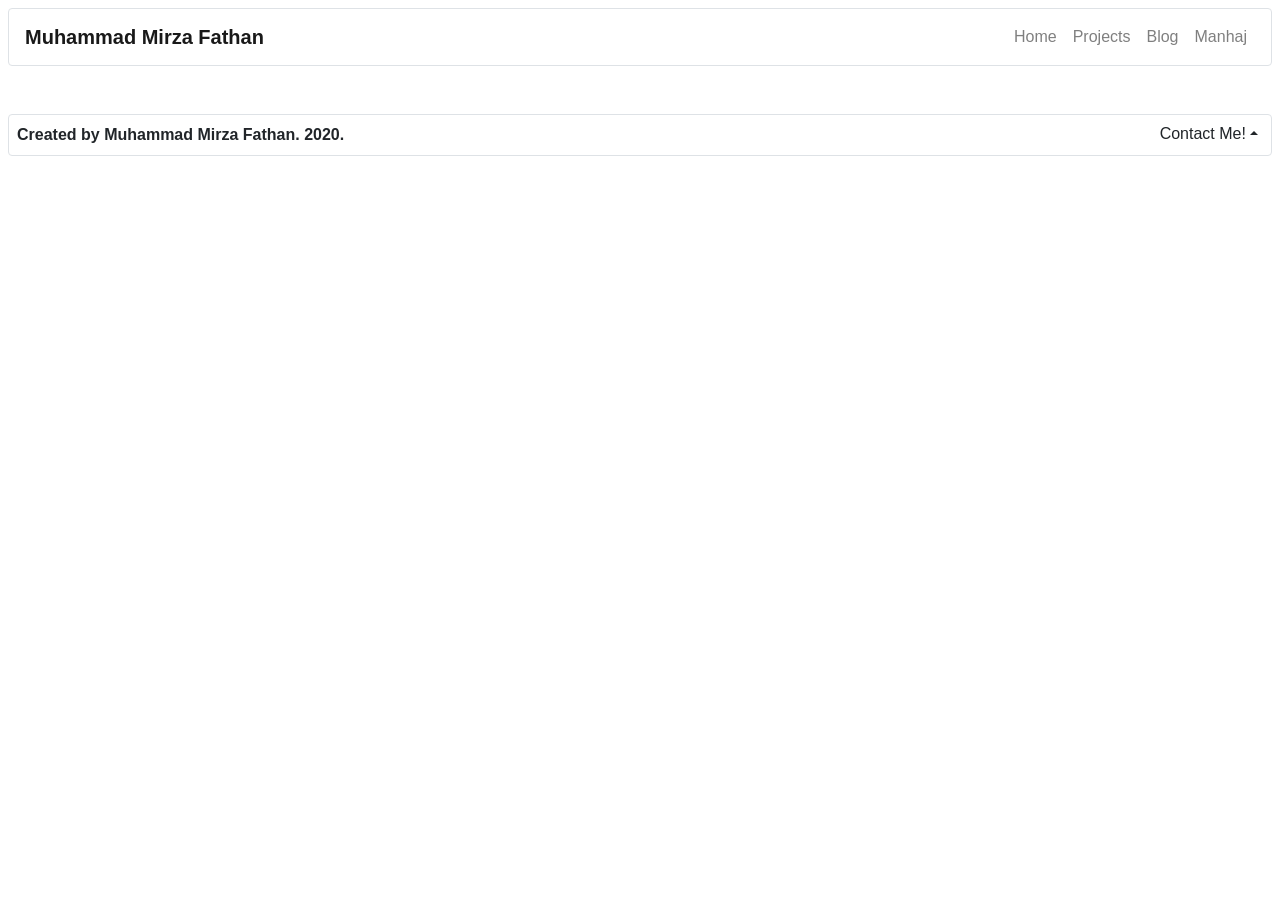
==== index.html @ 9f0d0200 "Updates" ====
<!doctype html><html lang="en"><head><meta charset="utf-8"/><link rel="icon" href="/favicon.ico"/><meta name="viewport" content="width=device-width,initial-scale=1"/><meta name="theme-color" content="#000000"/><meta name="description" content="Web site created using create-react-app"/><link rel="apple-touch-icon" href="/logo192.png"/><link rel="manifest" href="/manifest.json"/><title>Muhammad Mirza Fathan</title><link href="/static/css/2.8aa5a7f8.chunk.css" rel="stylesheet"><link href="/static/css/main.d60ac7a0.chunk.css" rel="stylesheet"></head><body><noscript>You need to enable JavaScript to run this app.</noscript><div id="root"></div><script>!function(e){function t(t){for(var n,l,f=t[0],i=t[1],a=t[2],c=0,s=[];c<f.length;c++)l=f[c],Object.prototype.hasOwnProperty.call(o,l)&&o[l]&&s.push(o[l][0]),o[l]=0;for(n in i)Object.prototype.hasOwnProperty.call(i,n)&&(e[n]=i[n]);for(p&&p(t);s.length;)s.shift()();return u.push.apply(u,a||[]),r()}function r(){for(var e,t=0;t<u.length;t++){for(var r=u[t],n=!0,f=1;f<r.length;f++){var i=r[f];0!==o[i]&&(n=!1)}n&&(u.splice(t--,1),e=l(l.s=r[0]))}return e}var n={},o={1:0},u=[];function l(t){if(n[t])return n[t].exports;var r=n[t]={i:t,l:!1,exports:{}};return e[t].call(r.exports,r,r.exports,l),r.l=!0,r.exports}l.m=e,l.c=n,l.d=function(e,t,r){l.o(e,t)||Object.defineProperty(e,t,{enumerable:!0,get:r})},l.r=function(e){"undefined"!=typeof Symbol&&Symbol.toStringTag&&Object.defineProperty(e,Symbol.toStringTag,{value:"Module"}),Object.defineProperty(e,"__esModule",{value:!0})},l.t=function(e,t){if(1&t&&(e=l(e)),8&t)return e;if(4&t&&"object"==typeof e&&e&&e.__esModule)return e;var r=Object.create(null);if(l.r(r),Object.defineProperty(r,"default",{enumerable:!0,value:e}),2&t&&"string"!=typeof e)for(var n in e)l.d(r,n,function(t){return e[t]}.bind(null,n));return r},l.n=function(e){var t=e&&e.__esModule?function(){return e.default}:function(){return e};return l.d(t,"a",t),t},l.o=function(e,t){return Object.prototype.hasOwnProperty.call(e,t)},l.p="/";var f=this.webpackJsonptest1=this.webpackJsonptest1||[],i=f.push.bind(f);f.push=t,f=f.slice();for(var a=0;a<f.length;a++)t(f[a]);var p=i;r()}([])</script><script src="/static/js/2.97942de1.chunk.js"></script><script src="/static/js/main.5f467a97.chunk.js"></script></body></html>
---- static/css/main.d60ac7a0.chunk.css ----
body{margin:0;font-family:-apple-system,BlinkMacSystemFont,"Segoe UI","Roboto","Oxygen","Ubuntu","Cantarell","Fira Sans","Droid Sans","Helvetica Neue",sans-serif;-webkit-font-smoothing:antialiased;-moz-osx-font-smoothing:grayscale}code{font-family:source-code-pro,Menlo,Monaco,Consolas,"Courier New",monospace}.g-card{margin:10px}.g-card-image{border-radius:70px;margin:10px;width:90%;max-width:240px;height:auto;box-shadow:0 0 10px 1px #ccc}.g-card-info{margin:10px;min-height:100px;padding:15px;border-radius:20px}.g-card-title{font-size:24px;margin:0;font-weight:700}.g-card-sub-title{font-size:16px;margin:0}.success-msg{color:#57a773;padding:10px 15px}.err-msg{color:#ee6352;padding:10px 15px}.nget{margin:0;padding:0;background-color:#00f}.nget1{background-color:red}.title-sub{border-bottom:1px solid #000;padding-bottom:7px}.align-right{margin-right:0}.App{text-align:center}.App-logo{height:40vmin;pointer-events:none}@media (prefers-reduced-motion:no-preference){.App-logo{-webkit-animation:App-logo-spin 20s linear infinite;animation:App-logo-spin 20s linear infinite}}.App-header{background-color:#282c34;min-height:100vh;display:flex;flex-direction:column;align-items:center;justify-content:center;font-size:calc(10px + 2vmin);color:#fff}.App-link{color:#61dafb}@-webkit-keyframes App-logo-spin{0%{transform:rotate(0deg)}to{transform:rotate(1turn)}}@keyframes App-logo-spin{0%{transform:rotate(0deg)}to{transform:rotate(1turn)}}
/*# sourceMappingURL=main.d60ac7a0.chunk.css.map */
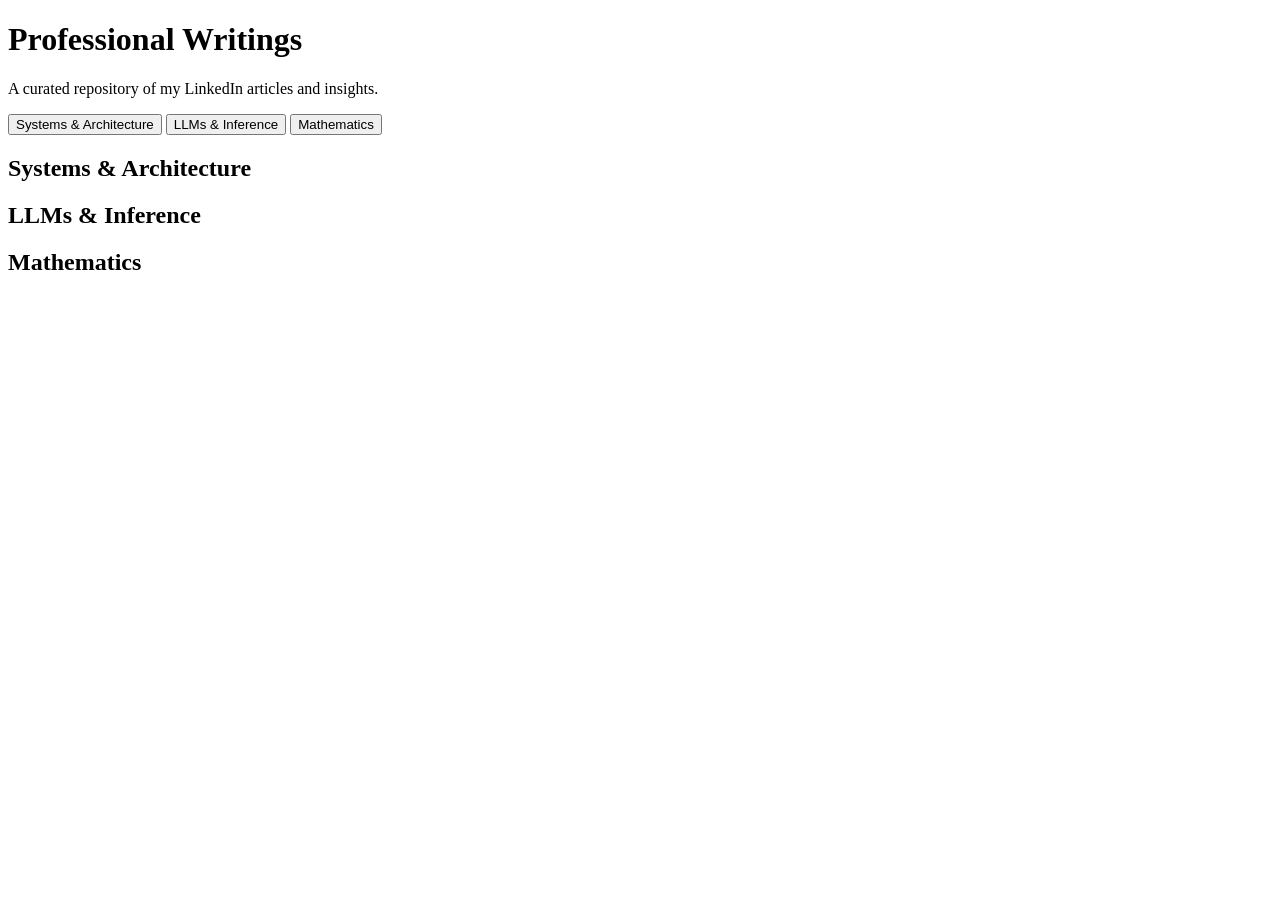
==== commit edb3b527: "Revise index.html for portfolio layout and styling Updated the HTML structure and content for the po" ====
--- a/index.html
+++ b/index.html
@@ -1 +1,46 @@
-<!doctype html><html lang="en"><head><meta charset="utf-8"/><link rel="icon" href="/favicon.ico"/><meta name="viewport" content="width=device-width,initial-scale=1"/><meta name="theme-color" content="#000000"/><meta name="description" content="Web site created using create-react-app"/><link rel="apple-touch-icon" href="/logo192.png"/><link rel="manifest" href="/manifest.json"/><title>Muhammad Mirza Fathan</title><link href="/static/css/2.8aa5a7f8.chunk.css" rel="stylesheet"><link href="/static/css/main.d60ac7a0.chunk.css" rel="stylesheet"></head><body><noscript>You need to enable JavaScript to run this app.</noscript><div id="root"></div><script>!function(e){function t(t){for(var n,l,f=t[0],i=t[1],a=t[2],c=0,s=[];c<f.length;c++)l=f[c],Object.prototype.hasOwnProperty.call(o,l)&&o[l]&&s.push(o[l][0]),o[l]=0;for(n in i)Object.prototype.hasOwnProperty.call(i,n)&&(e[n]=i[n]);for(p&&p(t);s.length;)s.shift()();return u.push.apply(u,a||[]),r()}function r(){for(var e,t=0;t<u.length;t++){for(var r=u[t],n=!0,f=1;f<r.length;f++){var i=r[f];0!==o[i]&&(n=!1)}n&&(u.splice(t--,1),e=l(l.s=r[0]))}return e}var n={},o={1:0},u=[];function l(t){if(n[t])return n[t].exports;var r=n[t]={i:t,l:!1,exports:{}};return e[t].call(r.exports,r,r.exports,l),r.l=!0,r.exports}l.m=e,l.c=n,l.d=function(e,t,r){l.o(e,t)||Object.defineProperty(e,t,{enumerable:!0,get:r})},l.r=function(e){"undefined"!=typeof Symbol&&Symbol.toStringTag&&Object.defineProperty(e,Symbol.toStringTag,{value:"Module"}),Object.defineProperty(e,"__esModule",{value:!0})},l.t=function(e,t){if(1&t&&(e=l(e)),8&t)return e;if(4&t&&"object"==typeof e&&e&&e.__esModule)return e;var r=Object.create(null);if(l.r(r),Object.defineProperty(r,"default",{enumerable:!0,value:e}),2&t&&"string"!=typeof e)for(var n in e)l.d(r,n,function(t){return e[t]}.bind(null,n));return r},l.n=function(e){var t=e&&e.__esModule?function(){return e.default}:function(){return e};return l.d(t,"a",t),t},l.o=function(e,t){return Object.prototype.hasOwnProperty.call(e,t)},l.p="/";var f=this.webpackJsonptest1=this.webpackJsonptest1||[],i=f.push.bind(f);f.push=t,f=f.slice();for(var a=0;a<f.length;a++)t(f[a]);var p=i;r()}([])</script><script src="/static/js/2.97942de1.chunk.js"></script><script src="/static/js/main.5f467a97.chunk.js"></script></body></html>+<!DOCTYPE html>
+<html lang="en">
+<head>
+    <meta charset="UTF-8">
+    <meta name="viewport" content="width=device-width, initial-scale=1.0">
+    <title>Writings | Portfolio</title>
+    <link rel="stylesheet" href="style.css">
+</head>
+<body>
+    <div class="container">
+        <header>
+            <h1>Professional Writings</h1>
+            <p class="subtitle">A curated repository of my LinkedIn articles and insights.</p>
+        </header>
+
+        <!-- Navigation Buttons -->
+        <nav class="theme-nav">
+            <button class="theme-btn active" data-theme="architecture">Systems & Architecture</button>
+            <button class="theme-btn" data-theme="llm">LLMs & Inference</button>
+            <button class="theme-btn" data-theme="math">Mathematics</button>
+        </nav>
+
+        <!-- Content Sections -->
+        <main id="content">
+            <section id="architecture" class="theme-section active">
+                <h2>Systems & Architecture</h2>
+                <div class="feed-container"></div>
+            </section>
+
+            <section id="llm" class="theme-section">
+                <h2>LLMs & Inference</h2>
+                <div class="feed-container"></div>
+            </section>
+
+            <section id="math" class="theme-section">
+                <h2>Mathematics</h2>
+                <div class="feed-container"></div>
+            </section>
+        </main>
+    </div>
+
+    <!-- Scripts must load in this order -->
+    <script src="data.js"></script>
+    <script src="script.js"></script>
+</body>
+</html>
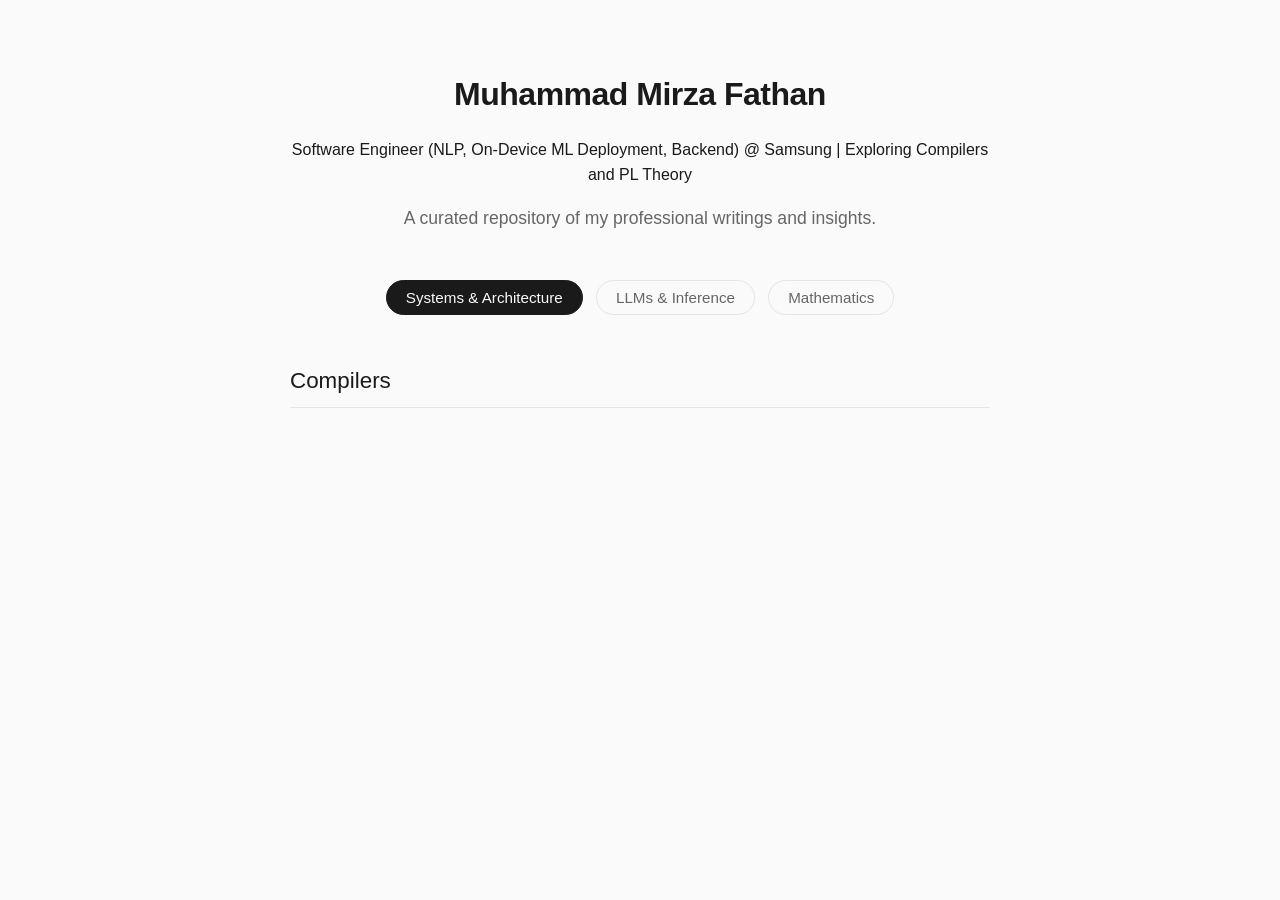
==== commit 2be72559: "Update header and section titles in index.html" ====
--- a/index.html
+++ b/index.html
@@ -8,9 +8,14 @@
 </head>
 <body>
     <div class="container">
-        <header>
-            <h1>Professional Writings</h1>
-            <p class="subtitle">A curated repository of my LinkedIn articles and insights.</p>
+        <header class="profile-header">
+            <h1>Muhammad Mirza Fathan</h1>
+            <p class="profile-headline">
+                Software Engineer (NLP, On-Device ML Deployment, Backend) @ Samsung
+                <span class="headline-divider">|</span> 
+                <span class="headline-sub">Exploring Compilers and PL Theory</span>
+            </p>
+            <p class="subtitle">A curated repository of my professional writings and insights.</p>
         </header>
 
         <!-- Navigation Buttons -->
@@ -22,20 +27,11 @@
 
         <!-- Content Sections -->
         <main id="content">
-            <section id="architecture" class="theme-section active">
-                <h2>Systems & Architecture</h2>
+            <section id="compilers" class="theme-section active">
+                <h2>Compilers</h2>
                 <div class="feed-container"></div>
             </section>
 
-            <section id="llm" class="theme-section">
-                <h2>LLMs & Inference</h2>
-                <div class="feed-container"></div>
-            </section>
-
-            <section id="math" class="theme-section">
-                <h2>Mathematics</h2>
-                <div class="feed-container"></div>
-            </section>
         </main>
     </div>
 
--- a/style.css
+++ b/style.css
@@ -0,0 +1,108 @@
+:root {
+    --bg-color: #fafafa;
+    --text-color: #1a1a1a;
+    --accent-color: #666;
+    --border-color: #e5e5e5;
+}
+
+body {
+    font-family: -apple-system, BlinkMacSystemFont, "Segoe UI", Roboto, Helvetica, Arial, sans-serif;
+    background-color: var(--bg-color);
+    color: var(--text-color);
+    line-height: 1.6;
+    margin: 0;
+    padding: 0;
+}
+
+.container {
+    max-width: 700px;
+    margin: 0 auto;
+    padding: 3rem 1.5rem;
+}
+
+header {
+    margin-bottom: 3rem;
+    text-align: center;
+}
+
+h1 {
+    font-weight: 600;
+    font-size: 2rem;
+    letter-spacing: -0.5px;
+    margin-bottom: 0.5rem;
+}
+
+.subtitle {
+    color: var(--accent-color);
+    font-size: 1.1rem;
+    margin-top: 0;
+}
+
+.theme-nav {
+    display: flex;
+    gap: 0.8rem;
+    justify-content: center;
+    flex-wrap: wrap;
+    margin-bottom: 3rem;
+}
+
+.theme-btn {
+    background: none;
+    border: 1px solid var(--border-color);
+    padding: 0.5rem 1.2rem;
+    border-radius: 20px;
+    cursor: pointer;
+    font-size: 0.95rem;
+    color: var(--accent-color);
+    transition: all 0.2s ease;
+}
+
+.theme-btn:hover {
+    border-color: var(--text-color);
+    color: var(--text-color);
+}
+
+.theme-btn.active {
+    background: var(--text-color);
+    color: var(--bg-color);
+    border-color: var(--text-color);
+}
+
+.theme-section {
+    display: none;
+}
+
+.theme-section.active {
+    display: block;
+    animation: fadeIn 0.4s ease-in-out;
+}
+
+h2 {
+    font-weight: 500;
+    font-size: 1.4rem;
+    border-bottom: 1px solid var(--border-color);
+    padding-bottom: 0.5rem;
+    margin-bottom: 2rem;
+}
+
+.post-container {
+    background: #ffffff;
+    border: 1px solid var(--border-color);
+    border-radius: 8px;
+    padding: 1rem;
+    margin-bottom: 2rem;
+    box-shadow: 0 4px 6px rgba(0,0,0,0.02);
+    overflow: hidden;
+}
+
+.placeholder {
+    text-align: center;
+    color: var(--accent-color);
+    font-style: italic;
+    padding: 2rem 0;
+}
+
+@keyframes fadeIn {
+    from { opacity: 0; transform: translateY(10px); }
+    to { opacity: 1; transform: translateY(0); }
+}
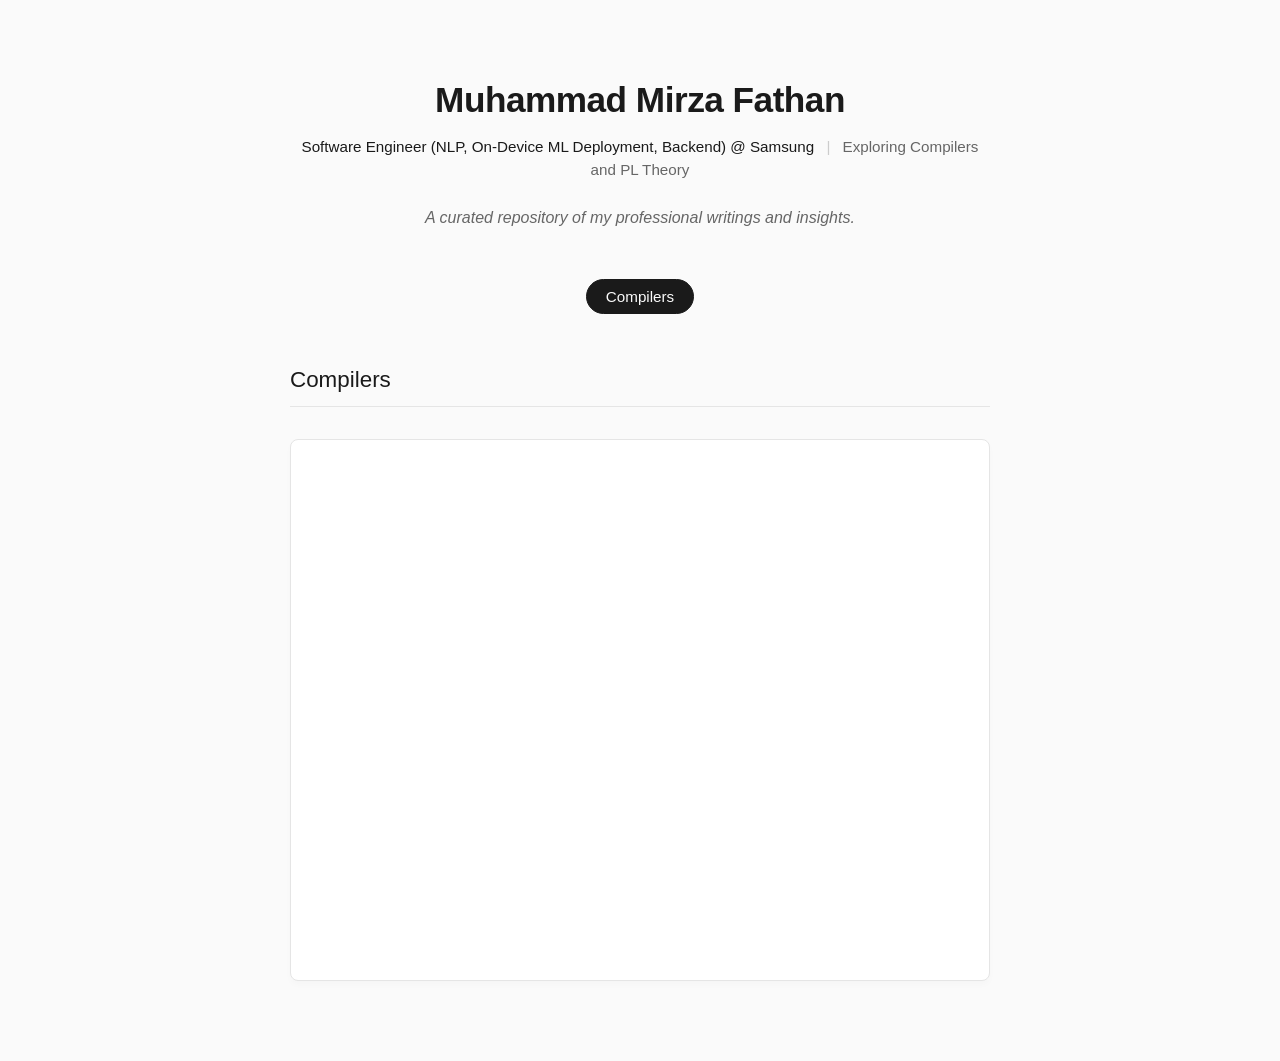
==== commit 274b617d: "Update navigation button for Compilers Replaced button for 'Systems & Architecture' with 'Compilers'" ====
--- a/index.html
+++ b/index.html
@@ -20,9 +20,7 @@
 
         <!-- Navigation Buttons -->
         <nav class="theme-nav">
-            <button class="theme-btn active" data-theme="architecture">Systems & Architecture</button>
-            <button class="theme-btn" data-theme="llm">LLMs & Inference</button>
-            <button class="theme-btn" data-theme="math">Mathematics</button>
+            <button class="theme-btn active" data-theme="architecture">Compilers</button>
         </nav>
 
         <!-- Content Sections -->
--- a/style.css
+++ b/style.css
@@ -20,24 +20,46 @@
     padding: 3rem 1.5rem;
 }
 
-header {
+/* --- Profile Header Styles --- */
+.profile-header {
     margin-bottom: 3rem;
     text-align: center;
 }
 
 h1 {
     font-weight: 600;
-    font-size: 2rem;
+    font-size: 2.2rem;
     letter-spacing: -0.5px;
-    margin-bottom: 0.5rem;
+    margin-bottom: 0.2rem;
+    color: var(--text-color);
+}
+
+.profile-headline {
+    font-size: 0.95rem;
+    font-weight: 500;
+    color: var(--text-color);
+    margin: 0.5rem 0 1.5rem 0;
+    line-height: 1.5;
+}
+
+.headline-divider {
+    color: #ccc;
+    margin: 0 8px;
+    font-weight: 300;
+}
+
+.headline-sub {
+    color: var(--accent-color);
 }
 
 .subtitle {
     color: var(--accent-color);
-    font-size: 1.1rem;
+    font-size: 1rem;
     margin-top: 0;
+    font-style: italic;
 }
 
+/* --- Navigation Styles --- */
 .theme-nav {
     display: flex;
     gap: 0.8rem;
@@ -68,6 +90,7 @@
     border-color: var(--text-color);
 }
 
+/* --- Content & Feed Styles --- */
 .theme-section {
     display: none;
 }
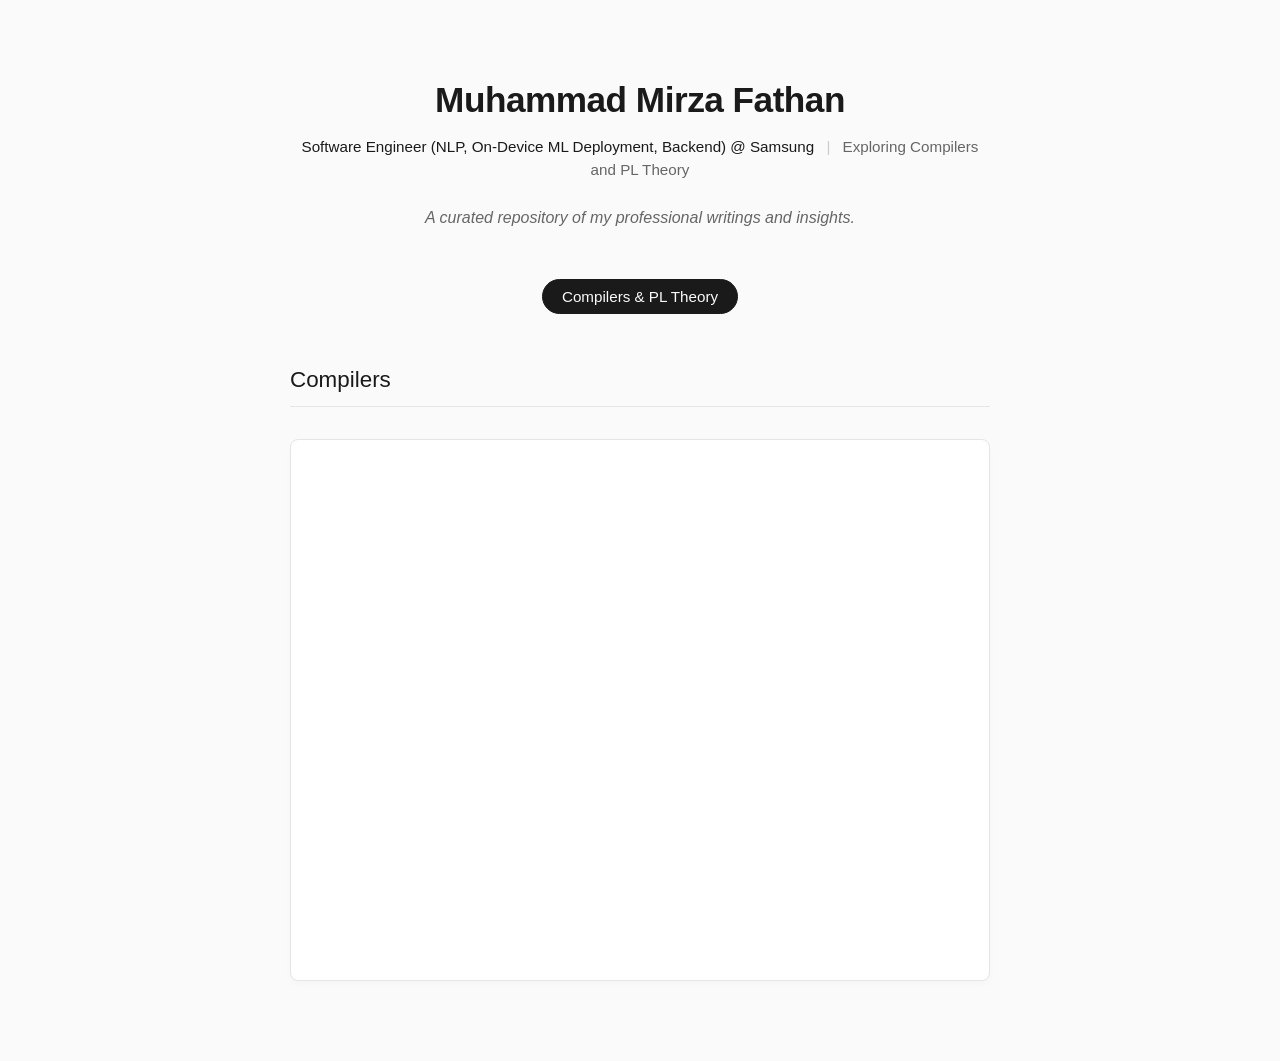
==== commit 6542f8b5: "Update button text for Compilers navigation" ====
--- a/index.html
+++ b/index.html
@@ -20,7 +20,7 @@
 
         <!-- Navigation Buttons -->
         <nav class="theme-nav">
-            <button class="theme-btn active" data-theme="architecture">Compilers</button>
+            <button class="theme-btn active" data-theme="compilers">Compilers & PL Theory</button>
         </nav>
 
         <!-- Content Sections -->
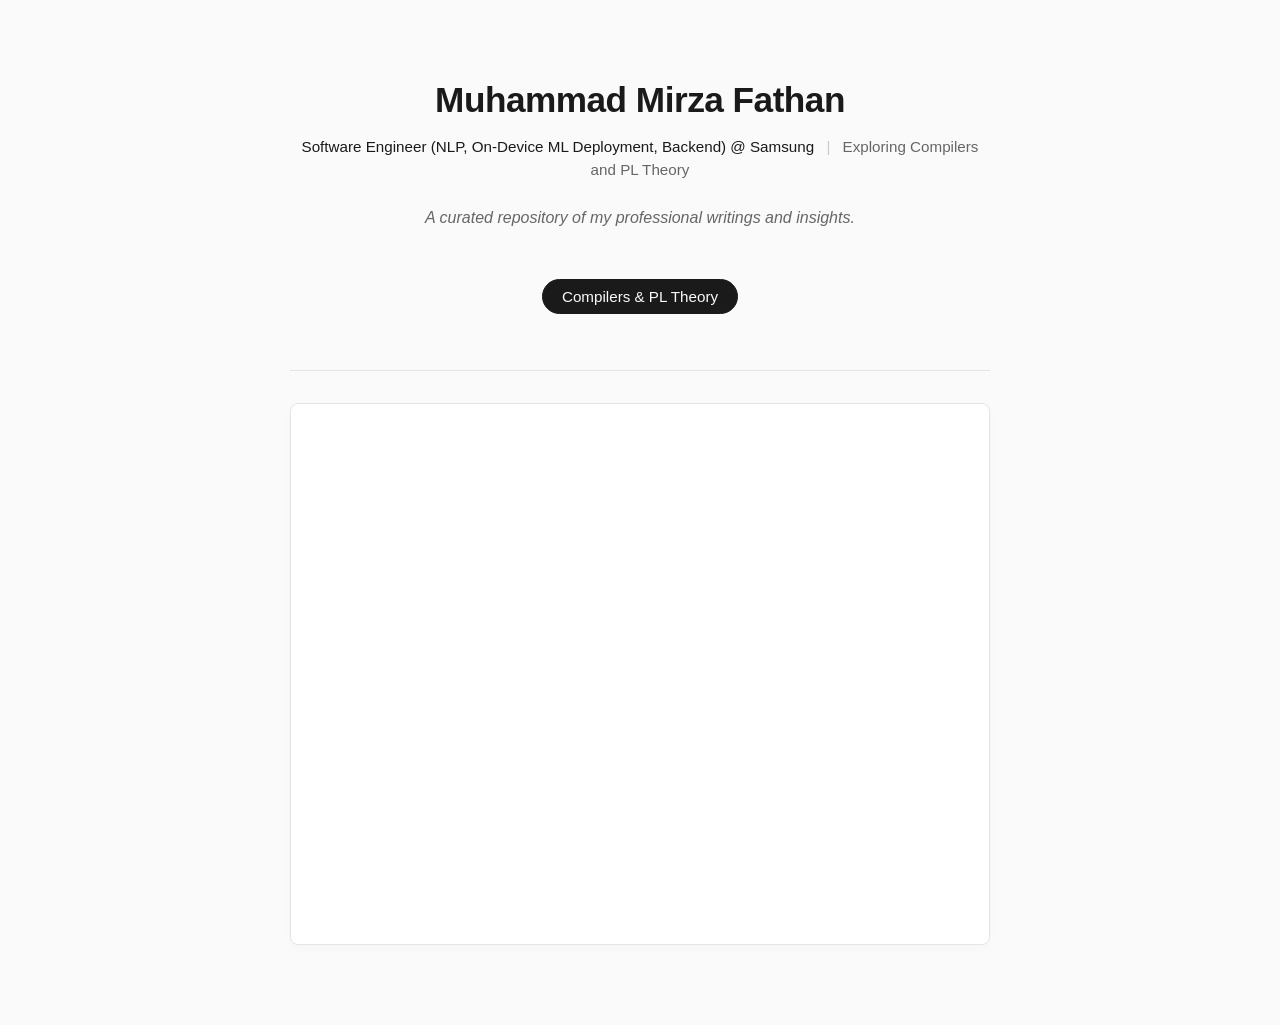
==== commit 2006a8fa: "Update index.html" ====
--- a/index.html
+++ b/index.html
@@ -4,6 +4,7 @@
     <meta charset="UTF-8">
     <meta name="viewport" content="width=device-width, initial-scale=1.0">
     <title>Writings | Portfolio</title>
+    <link rel="icon" href="data:image/svg+xml,<svg xmlns='http://www.w3.org/2000/svg' viewBox='0 0 100 100'><text y='.9em' font-size='90'>📝</text></svg>">
     <link rel="stylesheet" href="style.css">
 </head>
 <body>
@@ -26,7 +27,7 @@
         <!-- Content Sections -->
         <main id="content">
             <section id="compilers" class="theme-section active">
-                <h2>Compilers</h2>
+                <h2></h2>
                 <div class="feed-container"></div>
             </section>
 
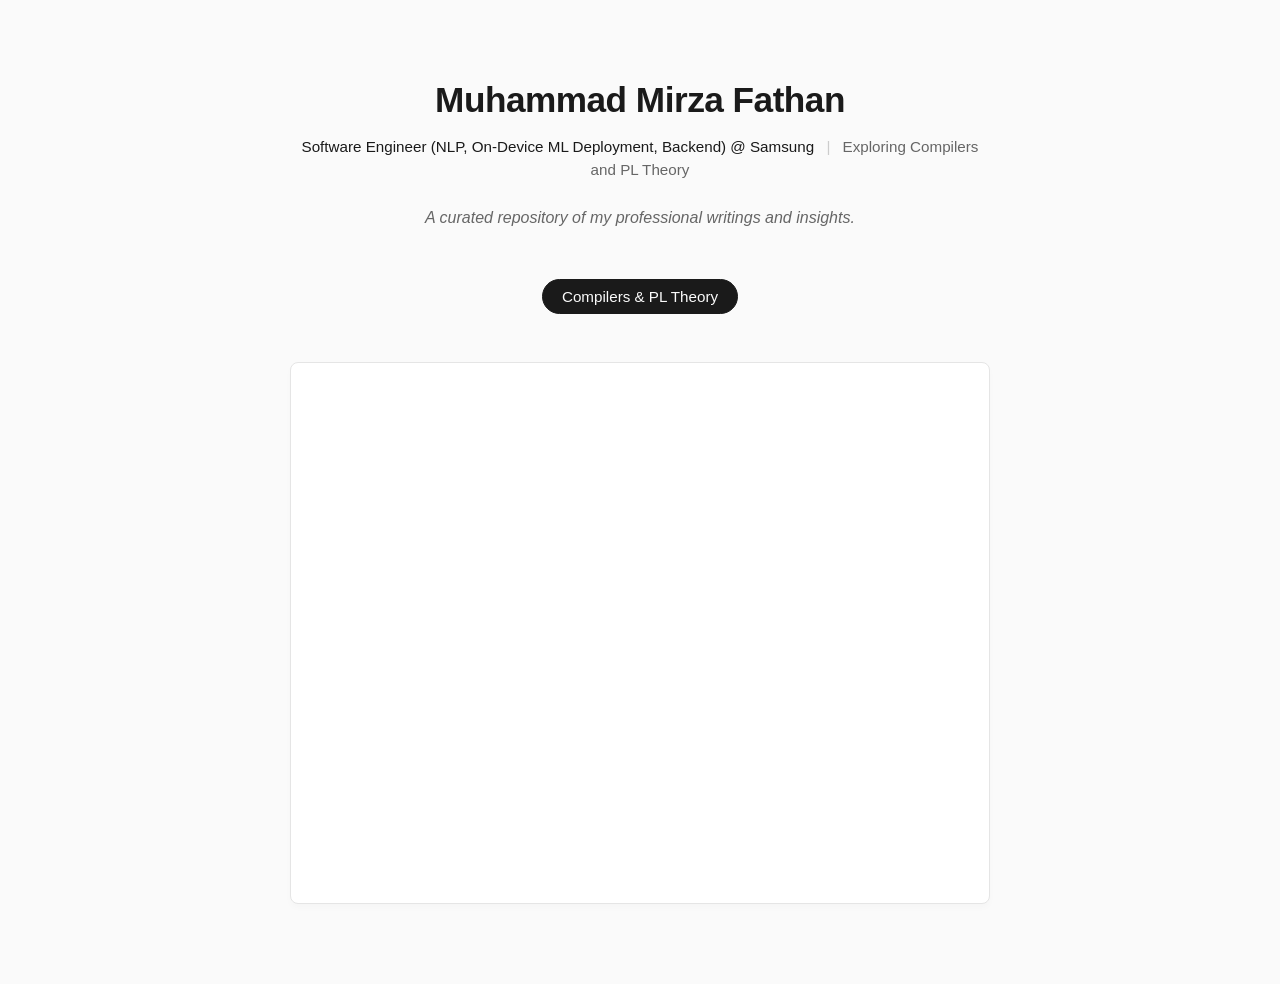
==== commit 084b7a3a: "Remove empty h2 tag in compilers section Removed empty h2 tag from the compilers section." ====
--- a/index.html
+++ b/index.html
@@ -27,7 +27,7 @@
         <!-- Content Sections -->
         <main id="content">
             <section id="compilers" class="theme-section active">
-                <h2></h2>
+                
                 <div class="feed-container"></div>
             </section>
 
